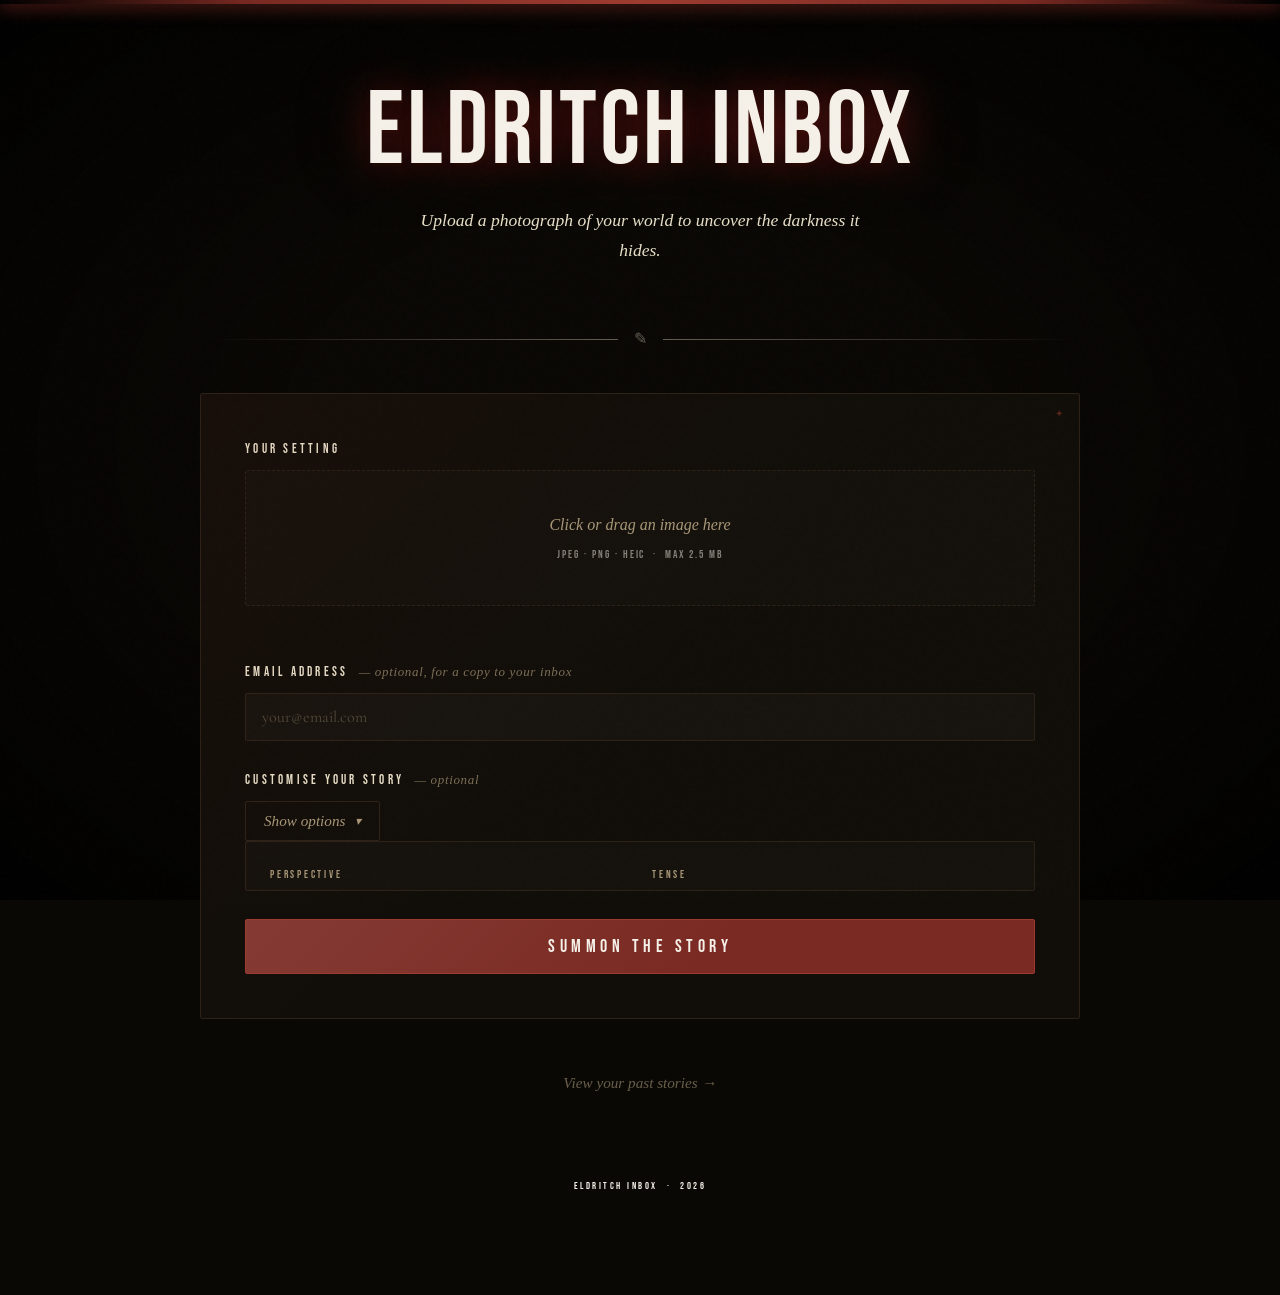
==== static/index.html @ 2f6c0b29 "style reference endpoint for lightweight RAG" ====
<!DOCTYPE html>
<html lang="en">
<head>
  <meta charset="UTF-8" />
  <meta name="viewport" content="width=device-width, initial-scale=1.0"/>
  <title>Eldritch Inbox</title>
  <link rel="preconnect" href="https://fonts.googleapis.com">
  <link href="https://fonts.googleapis.com/css2?family=Bebas+Neue&family=IM+Fell+English:ital@0;1&family=Cormorant+Garamond:ital,wght@0,300;0,400;1,300;1,400&display=swap" rel="stylesheet">
  <link rel="stylesheet" href="/static/style.css">
</head>
<body>

<div class="vignette"></div>

<div class="wrapper">

  <header>
    <h1> Eldritch Inbox </h1>
    <p class="tagline">Upload a photograph of your world to uncover the darkness it hides.</p>
  </header>

  <div class="divider"><span>✎</span></div>

  <div class="card">
    <form
      id="upload-form"
      action="/submit"
      method="POST"
      enctype="multipart/form-data"
    >

      <!-- Image upload -->
      <div class="form-group">
        <label for="setting_image">Your Setting</label>
        <div
          class="upload-area"
          id="upload-area"
          role="button"
          aria-label="Upload an image of your setting"
          tabindex="0"
        >
          <input
            type="file"
            id="setting_image"
            name="setting_image"
            accept=".jpg,.jpeg,.png,.heic,image/jpeg, image/jpg, image/png, image/heic"
            required
            aria-required="true"
          />
          <p class="upload-label-text">Click or drag an image here</p>
          <p class="upload-hint">JPEG · PNG · HEIC &nbsp;·&nbsp; Max 2.5 MB</p>
        </div>
        <p class="file-chosen" id="file-chosen" aria-live="polite"></p>
      </div>

      <!-- Email -->
      <div class="form-group">
        <label for="email">
          Email Address &nbsp;<span class="optional">— optional, for a copy to your inbox</span>
        </label>
        <input
          type="email"
          id="email"
          name="email"
          placeholder="your@email.com"
          autocomplete="email"
        />
      </div>

      <!-- Customisation -->
    <div class="form-group customise-group">
      <label as="customise-toggle">
        Customise Your Story &nbsp;<span class="optional">— optional</span>
      </label>

      <button type="button" class="btn-customise" id="customise-toggle" aria-expanded="false" aria-controls="customise-panel">
        <span id="customise-toggle-text">Show options</span>
        <span class="customise-chevron" id="customise-chevron">▾</span>
      </button>

      <div class="customise-panel" id="customise-panel" aria-hidden="true">

        <div class="customise-grid">

          <div class="customise-field">
            <label for="perspective" class="customise-label">Perspective</label>
            <div class="select-wrapper">
              <select id="perspective" name="perspective">
                <option value="third">Third person</option>
                <option value="first">First person</option>
                <option value="second">Second person</option>
              </select>
              <span class="select-arrow">▾</span>
            </div>
          </div>

          <div class="customise-field">
            <label for="tense" class="customise-label">Tense</label>
            <div class="select-wrapper">
              <select id="tense" name="tense">
                <option value="past">Past</option>
                <option value="present">Present</option>
              </select>
              <span class="select-arrow">▾</span>
            </div>
          </div>

          <div class="customise-field customise-field--wide">
            <label class="customise-label">Subgenre</label>
            <div class="subgenre-options" role="group" aria-label="Subgenre">
              <label class="subgenre-option">
                <input type="radio" name="subgenre" value="psychological" checked />
                <span>Psychological</span>
              </label>
              <label class="subgenre-option">
                <input type="radio" name="subgenre" value="gothic" />
                <span>Gothic</span>
              </label>
              <label class="subgenre-option">
                <input type="radio" name="subgenre" value="cosmic" />
                <span>Cosmic</span>
              </label>
              <label class="subgenre-option">
                <input type="radio" name="subgenre" value="supernatural" />
                <span>Supernatural</span>
              </label>
            </div>
          </div>

        </div>
      </div>
    </div>

      <!-- Submit -->
      <button type="submit" class="btn-submit" id="submit-btn">
        Summon the Story
      </button>

      <div class="loading-bar" id="loading-bar"></div>
      <p class="loading-text" id="loading-text">The shadows are stirring…</p>

      <div class="error-block" id="error-block" role="alert"></div>

    </form>
  </div>

  <!-- ── Output ── -->
  <div class="output-section" id="output-section" aria-live="polite">
    <p class="output-header">What the darkness revealed</p>

    <div class="prompt-block">
      <p id="output-prompt"></p>
    </div>

    <div class="story-block">
      <div id="output-story"></div>
    </div>
  </div>

  <nav class="page-nav">
    <a href="/history" class="nav-link">View your past stories →</a>
  </nav>

  <footer>Eldritch Inbox &nbsp;·&nbsp; 2026 </footer>

</div>

<script>
  /* ── File input label ── */
  const fileInput   = document.getElementById('setting_image');
  const fileChosen  = document.getElementById('file-chosen');
  const uploadArea  = document.getElementById('upload-area');

  fileInput.addEventListener('change', () => {
    fileChosen.textContent = fileInput.files.length
      ? `✦ ${fileInput.files[0].name}`
      : '';
  });

  /* Drag-and-drop highlight */
  ['dragover','dragenter'].forEach(e => uploadArea.addEventListener(e, ev => {
    ev.preventDefault(); uploadArea.classList.add('dragover');
  }));
  ['dragleave','drop'].forEach(e => uploadArea.addEventListener(e, () => {
    uploadArea.classList.remove('dragover');
  }));

  /* Keyboard trigger for upload area */
  uploadArea.addEventListener('keydown', e => {
    if (e.key === 'Enter' || e.key === ' ') fileInput.click();
  });

  /* ── Form submission ── */
  const form        = document.getElementById('upload-form');
  const submitBtn   = document.getElementById('submit-btn');
  const loadingBar  = document.getElementById('loading-bar');
  const loadingText = document.getElementById('loading-text');
  const errorBlock  = document.getElementById('error-block');
  const outputSec   = document.getElementById('output-section');
  const outputPrompt= document.getElementById('output-prompt');
  const outputStory = document.getElementById('output-story');

  function setLoading(on) {
    submitBtn.disabled = on;
    submitBtn.textContent = on ? 'Listening to the dark…' : 'Summon the Story';
    loadingBar.classList.toggle('active', on);
    loadingText.classList.toggle('active', on);
  }

  function showError(msg) {
    errorBlock.textContent = msg;
    errorBlock.classList.add('visible');
  }

  function hideError() {
    errorBlock.classList.remove('visible');
    errorBlock.textContent = '';
  }

  form.addEventListener('submit', async e => {
    e.preventDefault();
    hideError();
    outputSec.classList.remove('visible');

    const data = new FormData(form);
    setLoading(true);

    try {
      const res = await fetch('/submit', { method: 'POST', body: data });

      if (!res.ok) {
        const err = await res.json().catch(() => ({ detail: 'Something went wrong.' }));
        throw new Error(err.detail || `Error ${res.status}`);
      }

      const json = await res.json();

      /* ── Render output ── */
      const prompt = json.prompt ?? '';
      const extract  = json.extract ?? '';

      if (prompt || extract) {
        outputPrompt.textContent = prompt;

        // Wrap paragraphs
        outputStory.innerHTML = extract
          .split(/\n{2,}/)
          .filter(p => p.trim())
          .map(p => `<p>${p.trim()}</p>`)
          .join('');

        outputSec.classList.add('visible');
        outputSec.scrollIntoView({ behavior: 'smooth', block: 'start' });
      }

    } catch (err) {
      showError(`Error: ${err.message}`);
    } finally {
      setLoading(false);
    }
  });

  /* ── Customise toggle ── */
  const customiseToggle = document.getElementById('customise-toggle');
  const customisePanel  = document.getElementById('customise-panel');
  const customiseText   = document.getElementById('customise-toggle-text');
  const customiseChevron = document.getElementById('customise-chevron');

  customiseToggle.addEventListener('click', () => {
    const open = customisePanel.classList.toggle('open');
    customiseToggle.setAttribute('aria-expanded', open);
    customisePanel.setAttribute('aria-hidden', !open);
    customiseText.textContent = open ? 'Hide options' : 'Show options';
    customiseChevron.style.transform = open ? 'rotate(180deg)' : 'rotate(0deg)';
  });
</script>
</body>
</html>
---- static/style.css ----
:root {
      --bg:          #0a0805;
      --surface:     #110e09;
      --border:      #2e2218;
      --red:         #7a2a22;
      --red-bright:  #9e3b30;
      --amber:       #b07d3a;
      --amber-dim:   #7a5a2a;
      --parchment:   #e8dfc8;
      --parchment-dim:#a89878;
      --white:       #f5f0e8;
      --ink:         #0e0b06;
    }

    *, *::before, *::after { box-sizing: border-box; margin: 0; padding: 0; }

    html { scroll-behavior: smooth; }

    body {
      background-color: var(--bg);
      color: var(--parchment);
      font-family: 'Cormorant Garamond', Georgia, serif;
      font-size: 18px;
      line-height: 1.7;
      min-height: 100vh;
      overflow-x: hidden;
      cursor: default;
    }

    /* ── Grain overlay ── */
    body::before {
      content: '';
      position: fixed;
      inset: 0;
      background-image: url("data:image/svg+xml,%3Csvg viewBox='0 0 256 256' xmlns='http://www.w3.org/2000/svg'%3E%3Cfilter id='noise'%3E%3CfeTurbulence type='fractalNoise' baseFrequency='0.9' numOctaves='4' stitchTiles='stitch'/%3E%3C/filter%3E%3Crect width='100%25' height='100%25' filter='url(%23noise)' opacity='0.04'/%3E%3C/svg%3E");
      pointer-events: none;
      z-index: 9999;
      opacity: 0.35;
    }

    /* ── Blood drip border top ── */
    body::after {
      content: '';
      position: fixed;
      top: 0; left: 0; right: 0;
      height: 4px;
      background: linear-gradient(90deg, transparent 0%, var(--red) 20%, var(--red-bright) 50%, var(--red) 80%, transparent 100%);
      z-index: 100;
      box-shadow: 0 0 18px 2px var(--red);
    }

    /* ── Vignette ── */
    .vignette {
      position: fixed;
      inset: 0;
      background: radial-gradient(ellipse at center, transparent 40%, rgba(0,0,0,0.85) 100%);
      pointer-events: none;
      z-index: 1;
    }

    /* ── Layout ── */
    .wrapper {
      position: relative;
      z-index: 2;
      max-width: 960px;
      margin: 0 auto;
      padding: 80px 40px 100px;
    }

    /* ── Header ── */
    header {
      text-align: center;
      margin-bottom: 60px;
      animation: fadeDown 1s ease both;
    }

    h1 {
      font-family: 'Bebas Neue', sans-serif;
      font-weight: 400;
      font-size: clamp(3.5rem, 10vw, 6.5rem);
      line-height: 1.0;
      color: var(--white);
      text-shadow:
        0 0 40px rgba(139,26,26,0.6),
        0 0 80px rgba(139,26,26,0.25),
        2px 3px 0px var(--ink);
      letter-spacing: 0.03em;
      margin-bottom: 22px;
    }

    .tagline {
      font-family: 'IM Fell English', serif;
      font-style: italic;
      font-size: 1.1rem;
      color: var(--parchment);
      max-width: 480px;
      margin: 0 auto;
    }

    .divider {
      display: flex;
      align-items: center;
      gap: 16px;
      margin: 40px 0;
      opacity: 0.4;
    }
    .divider::before, .divider::after {
      content: '';
      flex: 1;
      height: 1px;
      background: linear-gradient(90deg, transparent, var(--parchment));
    }
    .divider::after { background: linear-gradient(90deg, var(--parchment), transparent); }
    .divider span { font-size: 1rem; color: var(--parchment); flex-shrink: 0; }

    /* ── Card ── */
    .card {
      background: var(--surface);
      border: 1px solid var(--border);
      border-radius: 2px;
      padding: 44px 44px;
      position: relative;
      animation: fadeUp 0.9s ease 0.2s both;
    }

    .card::before {
      content: '';
      position: absolute;
      inset: 0;
      border-radius: 2px;
      background: linear-gradient(135deg, rgba(139,26,26,0.05) 0%, transparent 50%);
      pointer-events: none;
    }

    /* corner ornaments */
    .card::after {
      content: '✦';
      position: absolute;
      top: 12px; right: 16px;
      font-size: 0.6rem;
      color: var(--red-bright);
      opacity: 0.5;
    }

    /* ── Form ── */
    .form-group { margin-bottom: 28px; }

    label {
      display: block;
      font-family: 'Bebas Neue', sans-serif;
      font-size: 13px;
      letter-spacing: 0.25em;
      text-transform: uppercase;
      color: var(--parchment);
      margin-bottom: 10px;
    }

    label .optional {
      font-family: 'IM Fell English', serif;
      font-style: italic;
      letter-spacing: 0.05em;
      text-transform: none;
      font-size: 13px;
      color: var(--parchment-dim);
      opacity: 0.7;
    }

    /* ── Upload area ── */
    .upload-area {
      border: 1px dashed var(--border);
      border-radius: 2px;
      padding: 40px 24px;
      text-align: center;
      cursor: pointer;
      transition: border-color 0.3s, background 0.3s;
      position: relative;
      background: rgba(255,255,255,0.015);
    }

    .upload-area:hover, .upload-area.dragover {
      border-color: var(--red);
      background: rgba(200,146,42,0.04);
    }

    .upload-area input[type="file"] {
      position: absolute;
      inset: 0;
      opacity: 0;
      cursor: pointer;
      width: 100%;
      height: 100%;
    }

    .upload-label-text {
      font-family: 'IM Fell English', serif;
      font-style: italic;
      color: var(--parchment-dim);
      font-size: 1rem;
    }

    .upload-hint {
      font-size: 11px;
      font-family: 'Bebas Neue', sans-serif;
      letter-spacing: 0.18em;
      color: var(--white);
      opacity: 0.5;
      margin-top: 8px;
      text-transform: uppercase;
    }

    .file-chosen {
      margin-top: 10px;
      font-family: 'IM Fell English', serif;
      font-style: italic;
      font-size: 0.9rem;
      color: var(--parchment);
      min-height: 1.2em;
    }

    /* ── Text input ── */
    input[type="email"] {
      width: 100%;
      background: rgba(255,255,255,0.025);
      border: 1px solid var(--border);
      border-radius: 2px;
      padding: 13px 16px;
      color: var(--parchment);
      font-family: 'Cormorant Garamond', serif;
      font-size: 1rem;
      outline: none;
      transition: border-color 0.3s, box-shadow 0.3s;
    }

    input[type="email"]:focus {
      border-color: var(--red-bright);
      box-shadow: 0 0 0 2px rgba(200,146,42,0.1);
    }

    input[type="email"]::placeholder { color: var(--parchment-dim); opacity: 0.4; }

    /* ── Submit button ── */
    .btn-submit {
      display: block;
      width: 100%;
      padding: 16px;
      background: var(--red);
      border: 1px solid var(--red-bright);
      border-radius: 2px;
      color: var(--white);
      font-family: 'Bebas Neue', sans-serif;
      font-size: 18px;
      letter-spacing: 0.25em;
      text-transform: uppercase;
      cursor: pointer;
      transition: background 0.25s, box-shadow 0.25s, transform 0.15s;
      position: relative;
      overflow: hidden;
      margin-top: 10px;
    }

    .btn-submit::before {
      content: '';
      position: absolute;
      inset: 0;
      background: linear-gradient(135deg, rgba(255,255,255,0.08) 0%, transparent 60%);
    }

    .btn-submit:hover {
      background: var(--red-bright);
      box-shadow: 0 0 28px rgba(192,57,43,0.45);
      transform: translateY(-1px);
    }

    .btn-submit:active { transform: translateY(0); }

    .btn-submit:disabled {
      opacity: 0.5;
      cursor: not-allowed;
      transform: none;
    }

    /* ── Loading state ── */
    .loading-bar {
      height: 2px;
      background: linear-gradient(90deg, var(--red), var(--amber), var(--red));
      background-size: 200% 100%;
      animation: shimmer 1.4s linear infinite;
      border-radius: 1px;
      margin-top: 16px;
      display: none;
    }
    .loading-bar.active { display: block; }

    .loading-text {
      text-align: center;
      font-family: 'IM Fell English', serif;
      font-style: italic;
      color: var(--parchment-dim);
      font-size: 0.9rem;
      margin-top: 12px;
      display: none;
    }
    .loading-text.active { display: block; }

    /* ── Output section ── */
    .output-section {
      margin-top: 56px;
      animation: fadeUp 0.8s ease both;
      display: none;
    }

    .output-section.visible { display: block; }

    .output-header {
      font-family: 'Bebas Neue', sans-serif;
      font-size: 13px;
      letter-spacing: 0.4em;
      text-transform: uppercase;
      color: var(--white);
      margin-bottom: 28px;
      display: flex;
      align-items: center;
      gap: 12px;
    }

    .output-header::after {
      content: '';
      flex: 1;
      height: 1px;
      background: linear-gradient(90deg, var(--border), transparent);
    }

    /* ── Writing Prompt ── */
    .prompt-block {
      background: rgba(139,26,26,0.07);
      border-left: 3px solid var(--red);
      padding: 24px 28px;
      margin-bottom: 32px;
      position: relative;
    }

    .prompt-block::before {
      content: 'Writing Prompt';
      position: absolute;
      top: -10px; left: 24px;
      background: var(--surface);
      padding: 0 8px;
      font-family: 'Bebas Neue', sans-serif;
      font-size: 10px;
      letter-spacing: 0.3em;
      text-transform: uppercase;
      color: var(--red-bright);
    }

    #output-prompt {
      font-family: 'Bebas Neue', sans-serif;
      font-weight: 400;
      font-size: clamp(1.2rem, 3vw, 1.6rem);
      line-height: 1.5;
      color: var(--white);
      text-shadow: 0 0 20px rgba(139,26,26,0.4);
    }

    /* ── Story Extract ── */
    .story-block {
      background: rgba(255,255,255,0.02);
      border: 1px solid var(--border);
      padding: 32px 36px;
      position: relative;
    }

    .story-block::before {
      content: 'Story Extract';
      position: absolute;
      top: -10px; left: 24px;
      background: var(--surface);
      padding: 0 8px;
      font-family: 'Bebas Neue', sans-serif;
      font-size: 10px;
      letter-spacing: 0.3em;
      text-transform: uppercase;
      color: var(--amber-dim);
    }

    #output-story {
      font-family: 'IM Fell English', serif;
      font-size: 1.05rem;
      line-height: 1.85;
      color: var(--parchment);
    }

    #output-story p { margin-bottom: 1em; }
    #output-story p:last-child { margin-bottom: 0; }

    /* ── Error ── */
    .error-block {
      display: none;
      background: rgba(139,26,26,0.1);
      border: 1px solid var(--red);
      padding: 16px 20px;
      margin-top: 16px;
      font-family: 'IM Fell English', serif;
      font-style: italic;
      color: #e07070;
      font-size: 0.95rem;
    }
    .error-block.visible { display: block; }

    /* ── Footer ── */
    footer {
      text-align: center;
      margin-top: 80px;
      font-family: 'Bebas Neue', serif;
      font-size: 10px;
      letter-spacing: 0.25em;
      text-transform: uppercase;
      color: var(--white);
      opacity: 0.35;
      animation: fadeUp 1s ease 0.4s both;
    }

    /* ── Animations ── */
    @keyframes fadeDown {
      from { opacity: 0; transform: translateY(-20px); }
      to   { opacity: 1; transform: translateY(0); }
    }

    @keyframes fadeUp {
      from { opacity: 0; transform: translateY(20px); }
      to   { opacity: 1; transform: translateY(0); }
    }

    @keyframes shimmer {
      0%   { background-position: 200% 0; }
      100% { background-position: -200% 0; }
    }

    @keyframes flicker {
      0%, 95%, 100% { opacity: 1; }
      96% { opacity: 0.85; }
      97% { opacity: 1; }
      98% { opacity: 0.9; }
    }

    h1 { animation: flicker 8s ease-in-out infinite; }

    /* ── Responsive ── */
    @media (max-width: 540px) {
      .card { padding: 28px 22px; }
      .story-block { padding: 24px 20px; }
    }

    /* ── History Cards ── */
    .history-card {
    background: var(--surface);
    border: 1px solid var(--border);
    padding: 36px 36px 28px;
    margin-bottom: 32px;
    position: relative;
    animation: fadeUp 0.8s ease both;
    }

    .history-card::after {
    content: '✦';
    position: absolute;
    top: 12px; right: 16px;
    font-size: 0.6rem;
    color: var(--red-bright);
    opacity: 0.5;
    }

    .history-date {
    font-family: 'Bebas Neue', sans-serif;
    font-size: 11px;
    letter-spacing: 0.3em;
    text-transform: uppercase;
    color: var(--amber-dim);
    opacity: 0.7;
    margin-bottom: 20px;
    }

    .history-story {
    margin-top: 24px;
    }

    .history-story div {
    font-family: 'IM Fell English', serif;
    font-size: 1.05rem;
    line-height: 1.85;
    color: var(--parchment);
    }

    .history-story p { margin-bottom: 1em; }
    .history-story p:last-child { margin-bottom: 0; }

    /* ── Copy button ── */
    .btn-copy {
    display: inline-block;
    margin-top: 20px;
    padding: 8px 20px;
    background: transparent;
    border: 1px solid var(--border);
    border-radius: 2px;
    color: var(--parchment-dim);
    font-family: 'Bebas Neue', sans-serif;
    font-size: 12px;
    letter-spacing: 0.2em;
    text-transform: uppercase;
    cursor: pointer;
    transition: border-color 0.25s, color 0.25s;
    }

    .btn-copy:hover {
    border-color: var(--amber-dim);
    color: var(--amber);
    }

    /* ── Page navigation ── */
    .page-nav {
    text-align: center;
    margin-top: 48px;
    }

    .nav-link {
    font-family: 'IM Fell English', serif;
    font-style: italic;
    font-size: 0.95rem;
    color: var(--parchment-dim);
    text-decoration: none;
    opacity: 0.6;
    transition: opacity 0.25s, color 0.25s;
    }

    .nav-link:hover {
    opacity: 1;
    color: var(--parchment);
    }

  /* ── Customise section ── */
  .customise-group { margin-bottom: 28px; }

  .btn-customise {
    display: flex;
    align-items: center;
    gap: 10px;
    background: transparent;
    border: 1px solid var(--border);
    border-radius: 2px;
    padding: 10px 18px;
    color: var(--parchment-dim);
    font-family: 'IM Fell English', serif;
    font-style: italic;
    font-size: 0.95rem;
    cursor: pointer;
    transition: border-color 0.25s, color 0.25s;
    margin-top: 4px;
  }

  .btn-customise:hover {
    border-color: var(--amber-dim);
    color: var(--parchment);
  }

  .customise-chevron {
    font-size: 0.75rem;
    transition: transform 0.3s ease;
    display: inline-block;
  }

  .customise-panel {
    display: grid;
    grid-template-rows: 0fr;
    transition: grid-template-rows 0.35s ease;
    margin-top: 0;
  }

  .customise-panel.open {
    grid-template-rows: 1fr;
    margin-top: 20px;
  }

  .customise-panel > .customise-grid {
    overflow: hidden;
  }

  .customise-grid {
    display: grid;
    grid-template-columns: 1fr 1fr;
    gap: 20px 24px;
    padding: 24px;
    background: rgba(255,255,255,0.015);
    border: 1px solid var(--border);
    border-radius: 2px;
  }

  .customise-field { display: flex; flex-direction: column; gap: 10px; }
  .customise-field--wide { grid-column: 1 / -1; }

  .customise-label {
    font-family: 'Bebas Neue', sans-serif;
    font-size: 11px;
    letter-spacing: 0.25em;
    text-transform: uppercase;
    color: var(--parchment-dim);
    margin-bottom: 0;
  }

  /* ── Select dropdowns ── */
  .select-wrapper {
    position: relative;
    display: flex;
    align-items: center;
  }

  .select-wrapper select {
    width: 100%;
    appearance: none;
    background: rgba(255,255,255,0.025);
    border: 1px solid var(--border);
    border-radius: 2px;
    padding: 10px 36px 10px 14px;
    color: var(--parchment);
    font-family: 'Cormorant Garamond', serif;
    font-size: 1rem;
    outline: none;
    cursor: pointer;
    transition: border-color 0.25s;
  }

  .select-wrapper select:focus {
    border-color: var(--red-bright);
  }

  .select-arrow {
    position: absolute;
    right: 12px;
    font-size: 0.7rem;
    color: var(--parchment-dim);
    pointer-events: none;
    opacity: 0.6;
  }

  /* ── Subgenre radio pills ── */
  .subgenre-options {
    display: flex;
    flex-wrap: wrap;
    gap: 10px;
  }

  .subgenre-option {
    display: flex;
    align-items: center;
    cursor: pointer;
  }

  .subgenre-option input[type="radio"] {
    display: none;
  }

  .subgenre-option span {
    display: inline-block;
    padding: 7px 16px;
    border: 1px solid var(--border);
    border-radius: 2px;
    font-family: 'IM Fell English', serif;
    font-style: italic;
    font-size: 0.9rem;
    color: var(--parchment-dim);
    transition: border-color 0.2s, color 0.2s, background 0.2s;
    cursor: pointer;
  }

  .subgenre-option input[type="radio"]:checked + span {
    border-color: var(--red-bright);
    color: var(--white);
    background: rgba(139,26,26,0.15);
  }

  .subgenre-option:hover span {
    border-color: var(--amber-dim);
    color: var(--parchment);
  }

  /* ── Responsive ── */
  @media (max-width: 540px) {
    .customise-grid { grid-template-columns: 1fr; }
    .customise-field--wide { grid-column: 1; }
  }
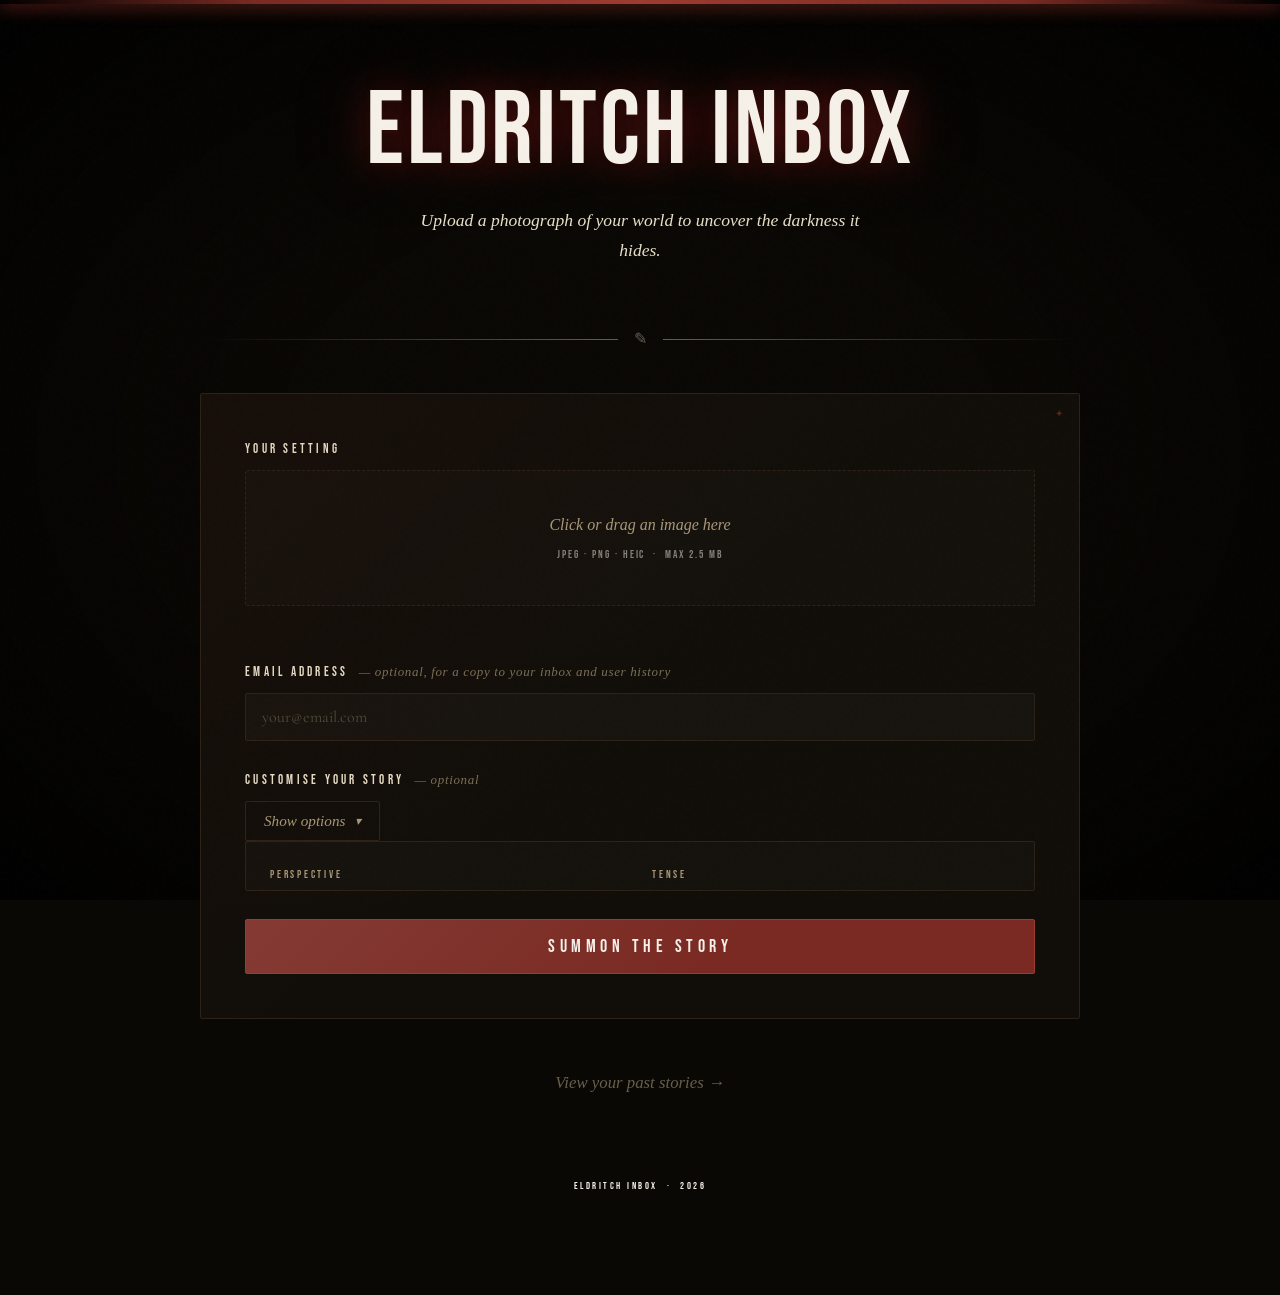
==== commit 33715708: "edge case testing" ====
--- a/static/index.html
+++ b/static/index.html
@@ -56,7 +56,7 @@
       <!-- Email -->
       <div class="form-group">
         <label for="email">
-          Email Address &nbsp;<span class="optional">— optional, for a copy to your inbox</span>
+          Email Address &nbsp;<span class="optional">— optional, for a copy to your inbox and user history</span>
         </label>
         <input
           type="email"
@@ -109,7 +109,11 @@
             <label class="customise-label">Subgenre</label>
             <div class="subgenre-options" role="group" aria-label="Subgenre">
               <label class="subgenre-option">
-                <input type="radio" name="subgenre" value="psychological" checked />
+                <input type="radio" name="subgenre" value="supernatural" checked />
+                <span>Supernatural</span>
+              </label>
+              <label class="subgenre-option">
+                <input type="radio" name="subgenre" value="psychological" />
                 <span>Psychological</span>
               </label>
               <label class="subgenre-option">
@@ -120,10 +124,6 @@
                 <input type="radio" name="subgenre" value="cosmic" />
                 <span>Cosmic</span>
               </label>
-              <label class="subgenre-option">
-                <input type="radio" name="subgenre" value="supernatural" />
-                <span>Supernatural</span>
-              </label>
             </div>
           </div>
 
@@ -155,6 +155,10 @@
     <div class="story-block">
       <div id="output-story"></div>
     </div>
+
+    <button class="btn-copy" id="copy-btn" aria-label="Copy story to clipboard">
+    Copy to clipboard
+    </button>
   </div>
 
   <nav class="page-nav">
@@ -235,6 +239,12 @@
 
       const json = await res.json();
 
+      if (json.status === "invalid_image") {
+        const message = err.message.replace(/^\d+:\s*/, '');
+        showError(`Error: ${message}`);
+        return;
+        }
+
       /* ── Render output ── */
       const prompt = json.prompt ?? '';
       const extract  = json.extract ?? '';
@@ -251,9 +261,21 @@
 
         outputSec.classList.add('visible');
         outputSec.scrollIntoView({ behavior: 'smooth', block: 'start' });
+        form.reset();
+        fileChosen.textContent = '';
+
+        document.getElementById('copy-btn').addEventListener('click', () => {
+        const text = `${outputPrompt.textContent}\n\n${outputStory.innerText}`.trim();
+        navigator.clipboard.writeText(text).then(() => {
+          const btn = document.getElementById('copy-btn');
+          btn.textContent = '✦ Copied';
+          setTimeout(() => { btn.textContent = 'Copy to clipboard'; }, 2000);
+        });
+      });
       }
 
     } catch (err) {
+      const message = err.message.replace(/^\d+:\s*/, '');
       showError(`Error: ${err.message}`);
     } finally {
       setLoading(false);
--- a/static/style.css
+++ b/static/style.css
@@ -524,7 +524,7 @@
     .nav-link {
     font-family: 'IM Fell English', serif;
     font-style: italic;
-    font-size: 0.95rem;
+    font-size: 1.05rem;
     color: var(--parchment-dim);
     text-decoration: none;
     opacity: 0.6;
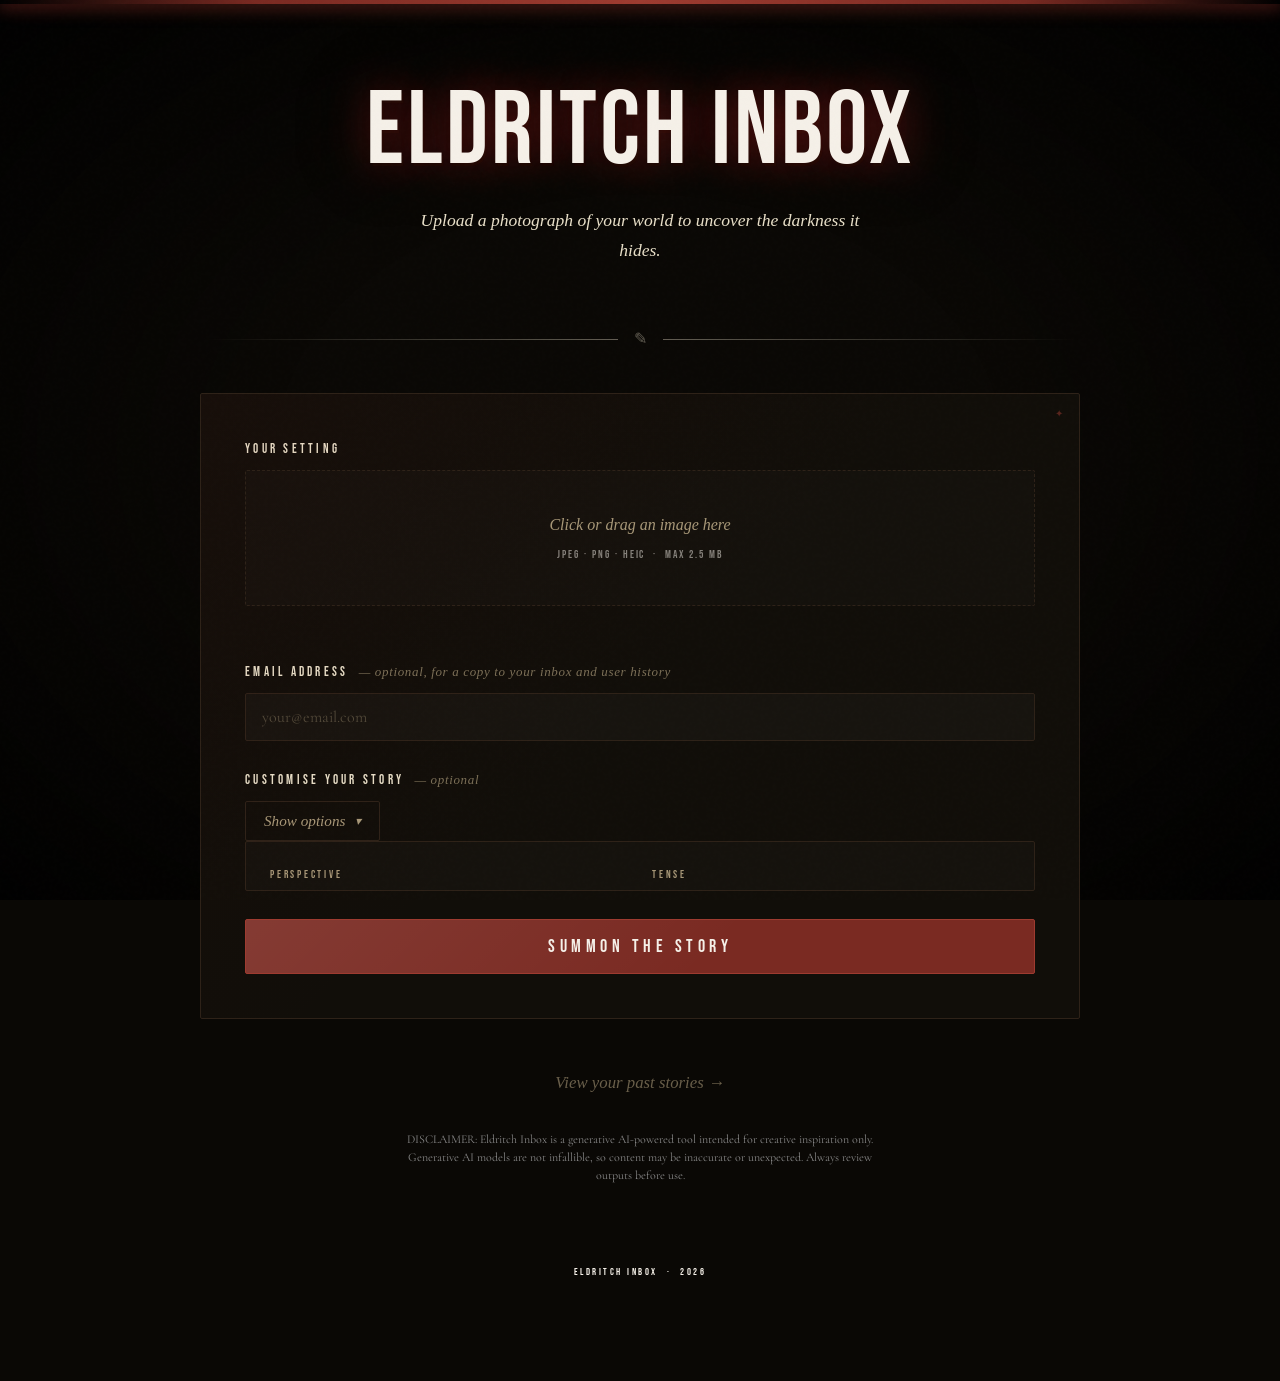
==== commit 4aba55ad: "fixed drag and drop and added AI dislaimer" ====
--- a/static/index.html
+++ b/static/index.html
@@ -3,7 +3,12 @@
 <head>
   <meta charset="UTF-8" />
   <meta name="viewport" content="width=device-width, initial-scale=1.0"/>
+  <meta name="description" content="Upload a photograph of your surroundings and receive a horror writing prompt and prose extract inspired by your setting.">
+  <meta property="og:title" content="Eldritch Inbox">
+  <meta property="og:description" content="Upload a photograph of your surroundings and receive a horror writing prompt and prose extract inspired by your setting.">
+  <meta property="og:type" content="website">
   <title>Eldritch Inbox</title>
+  <link rel="icon" type="image/x-icon" href="favicon.ico"> <!--- Writing icon by icon https://icons8.com -->
   <link rel="preconnect" href="https://fonts.googleapis.com">
   <link href="https://fonts.googleapis.com/css2?family=Bebas+Neue&family=IM+Fell+English:ital@0;1&family=Cormorant+Garamond:ital,wght@0,300;0,400;1,300;1,400&display=swap" rel="stylesheet">
   <link rel="stylesheet" href="/static/style.css">
@@ -165,6 +170,11 @@
     <a href="/history" class="nav-link">View your past stories →</a>
   </nav>
 
+  <p class="disclaimer">
+  DISCLAIMER: Eldritch Inbox is a generative AI-powered tool intended for creative inspiration only.
+  Generative AI models are not infallible, so content may be inaccurate or unexpected. Always review outputs before use.
+  </p>
+
   <footer>Eldritch Inbox &nbsp;·&nbsp; 2026 </footer>
 
 </div>
@@ -176,18 +186,32 @@
   const uploadArea  = document.getElementById('upload-area');
 
   fileInput.addEventListener('change', () => {
+    const allowed = ['image/jpeg', 'image/png', 'image/heic'];
+    if (fileInput.files.length && !allowed.includes(fileInput.files[0].type)) {
+      showError('Please upload a JPEG, PNG or HEIC file.');
+      fileInput.value = '';
+      fileChosen.textContent = '';
+    return;
+  }
     fileChosen.textContent = fileInput.files.length
-      ? `✦ ${fileInput.files[0].name}`
-      : '';
+      ? `✦ ${fileInput.files[0].name}` : '';
   });
 
   /* Drag-and-drop highlight */
   ['dragover','dragenter'].forEach(e => uploadArea.addEventListener(e, ev => {
     ev.preventDefault(); uploadArea.classList.add('dragover');
   }));
-  ['dragleave','drop'].forEach(e => uploadArea.addEventListener(e, () => {
+  ['dragleave','drop'].forEach(e => uploadArea.addEventListener('drop', ev => {
+    ev.preventDefault();
     uploadArea.classList.remove('dragover');
-  }));
+    const file = ev.dataTransfer.files[0];
+    if (file) {
+      const dt = new DataTransfer();
+      dt.items.add(file);
+      fileInput.files = dt.files;
+      fileInput.dispatchEvent(new Event('change'));
+    }
+}));
 
   /* Keyboard trigger for upload area */
   uploadArea.addEventListener('keydown', e => {
@@ -225,12 +249,18 @@
     e.preventDefault();
     hideError();
     outputSec.classList.remove('visible');
+    outputPrompt.textContent = '';
+    outputStory.innerHTML = '';
 
     const data = new FormData(form);
     setLoading(true);
 
     try {
       const res = await fetch('/submit', { method: 'POST', body: data });
+
+      if (res.status === 429) {
+        throw new Error('Too many submissions — please wait a moment before trying again.');
+      }
 
       if (!res.ok) {
         const err = await res.json().catch(() => ({ detail: 'Something went wrong.' }));
--- a/static/style.css
+++ b/static/style.css
@@ -519,6 +519,7 @@
     .page-nav {
     text-align: center;
     margin-top: 48px;
+    margin-bottom: 2rem;
     }
 
     .nav-link {
@@ -685,4 +686,13 @@
   @media (max-width: 540px) {
     .customise-grid { grid-template-columns: 1fr; }
     .customise-field--wide { grid-column: 1; }
-  }+  }
+
+  .disclaimer {
+  font-size: 0.75rem;
+  color: #888;
+  text-align: center;
+  max-width: 480px;
+  margin: 3cap auto 0;
+  line-height: 1.5;
+}
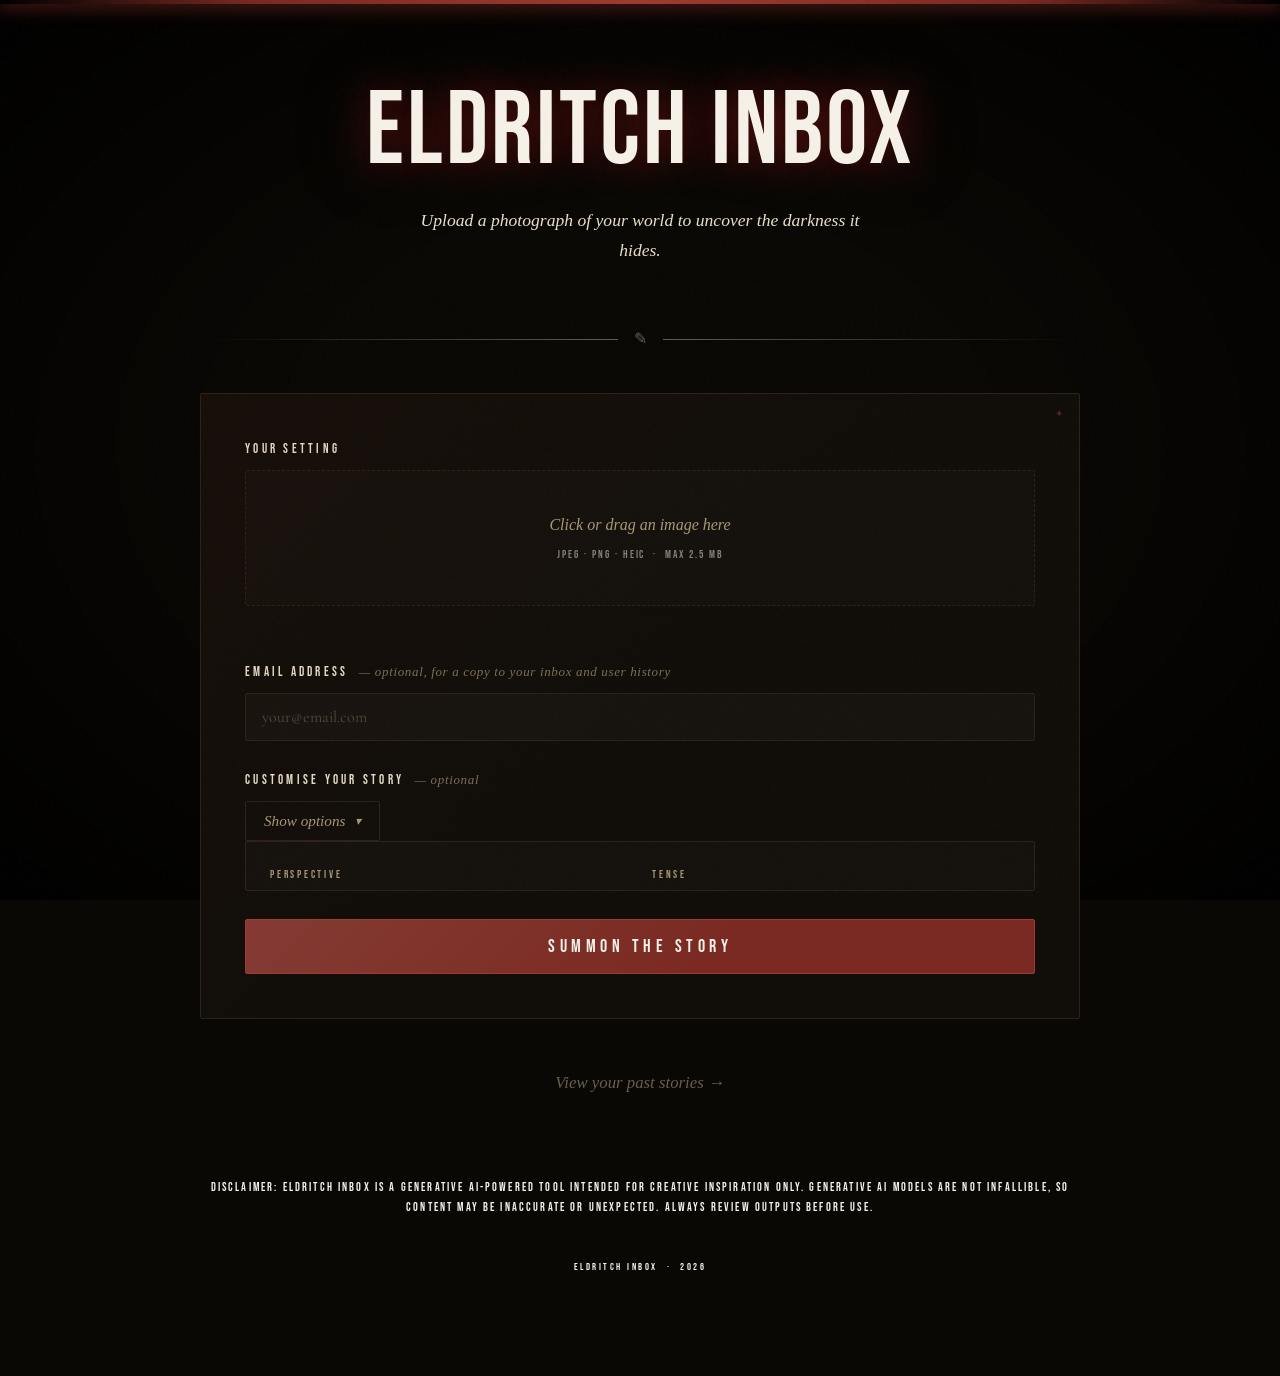
==== commit eb145c01: "fixed drag and drop and added AI disclaimer" ====
--- a/static/index.html
+++ b/static/index.html
@@ -8,7 +8,7 @@
   <meta property="og:description" content="Upload a photograph of your surroundings and receive a horror writing prompt and prose extract inspired by your setting.">
   <meta property="og:type" content="website">
   <title>Eldritch Inbox</title>
-  <link rel="icon" type="image/x-icon" href="favicon.ico"> <!--- Writing icon by icon https://icons8.com -->
+  <link rel="icon" type="image/x-icon" href="/static/favicon.ico"> <!--- Writing icon by icon https://icons8.com -->
   <link rel="preconnect" href="https://fonts.googleapis.com">
   <link href="https://fonts.googleapis.com/css2?family=Bebas+Neue&family=IM+Fell+English:ital@0;1&family=Cormorant+Garamond:ital,wght@0,300;0,400;1,300;1,400&display=swap" rel="stylesheet">
   <link rel="stylesheet" href="/static/style.css">
@@ -171,12 +171,13 @@
   </nav>
 
   <p class="disclaimer">
-  DISCLAIMER: Eldritch Inbox is a generative AI-powered tool intended for creative inspiration only.
-  Generative AI models are not infallible, so content may be inaccurate or unexpected. Always review outputs before use.
+    DISCLAIMER: Eldritch Inbox is a generative AI-powered tool intended for creative inspiration only.
+    Generative AI models are not infallible, so content may be inaccurate or unexpected. Always review outputs before use.
   </p>
 
-  <footer>Eldritch Inbox &nbsp;·&nbsp; 2026 </footer>
-
+  <footer>
+    Eldritch Inbox &nbsp;·&nbsp; 2026 
+  </footer>
 </div>
 
 <script>
@@ -270,8 +271,7 @@
       const json = await res.json();
 
       if (json.status === "invalid_image") {
-        const message = err.message.replace(/^\d+:\s*/, '');
-        showError(`Error: ${message}`);
+        showError(json.detail || "Invalid image.");
         return;
         }
 
@@ -294,14 +294,14 @@
         form.reset();
         fileChosen.textContent = '';
 
-        document.getElementById('copy-btn').addEventListener('click', () => {
-        const text = `${outputPrompt.textContent}\n\n${outputStory.innerText}`.trim();
-        navigator.clipboard.writeText(text).then(() => {
-          const btn = document.getElementById('copy-btn');
-          btn.textContent = '✦ Copied';
-          setTimeout(() => { btn.textContent = 'Copy to clipboard'; }, 2000);
-        });
-      });
+    document.getElementById('copy-btn').addEventListener('click', () => {
+    const text = `${outputPrompt.textContent}\n\n${outputStory.innerText}`.trim();
+    navigator.clipboard.writeText(text).then(() => {
+      const btn = document.getElementById('copy-btn');
+      btn.textContent = '✦ Copied';
+      setTimeout(() => { btn.textContent = 'Copy to clipboard'; }, 2000);
+    });
+  });
       }
 
     } catch (err) {
--- a/static/style.css
+++ b/static/style.css
@@ -409,13 +409,24 @@
     /* ── Footer ── */
     footer {
       text-align: center;
-      margin-top: 80px;
+      margin-top: 40px;
       font-family: 'Bebas Neue', serif;
       font-size: 10px;
       letter-spacing: 0.25em;
       text-transform: uppercase;
       color: var(--white);
       opacity: 0.35;
+      animation: fadeUp 1s ease 0.4s both;
+    }
+
+    .disclaimer {
+      font-size: 12px;
+      font-family: 'Bebas Neue', sans-serif;
+      letter-spacing: 0.18em;
+      color: var(--white);
+      opacity: 0.35;
+      text-align: center;
+      margin-top: 80px;
       animation: fadeUp 1s ease 0.4s both;
     }
 
@@ -686,13 +697,4 @@
   @media (max-width: 540px) {
     .customise-grid { grid-template-columns: 1fr; }
     .customise-field--wide { grid-column: 1; }
-  }
-
-  .disclaimer {
-  font-size: 0.75rem;
-  color: #888;
-  text-align: center;
-  max-width: 480px;
-  margin: 3cap auto 0;
-  line-height: 1.5;
-}+  }
